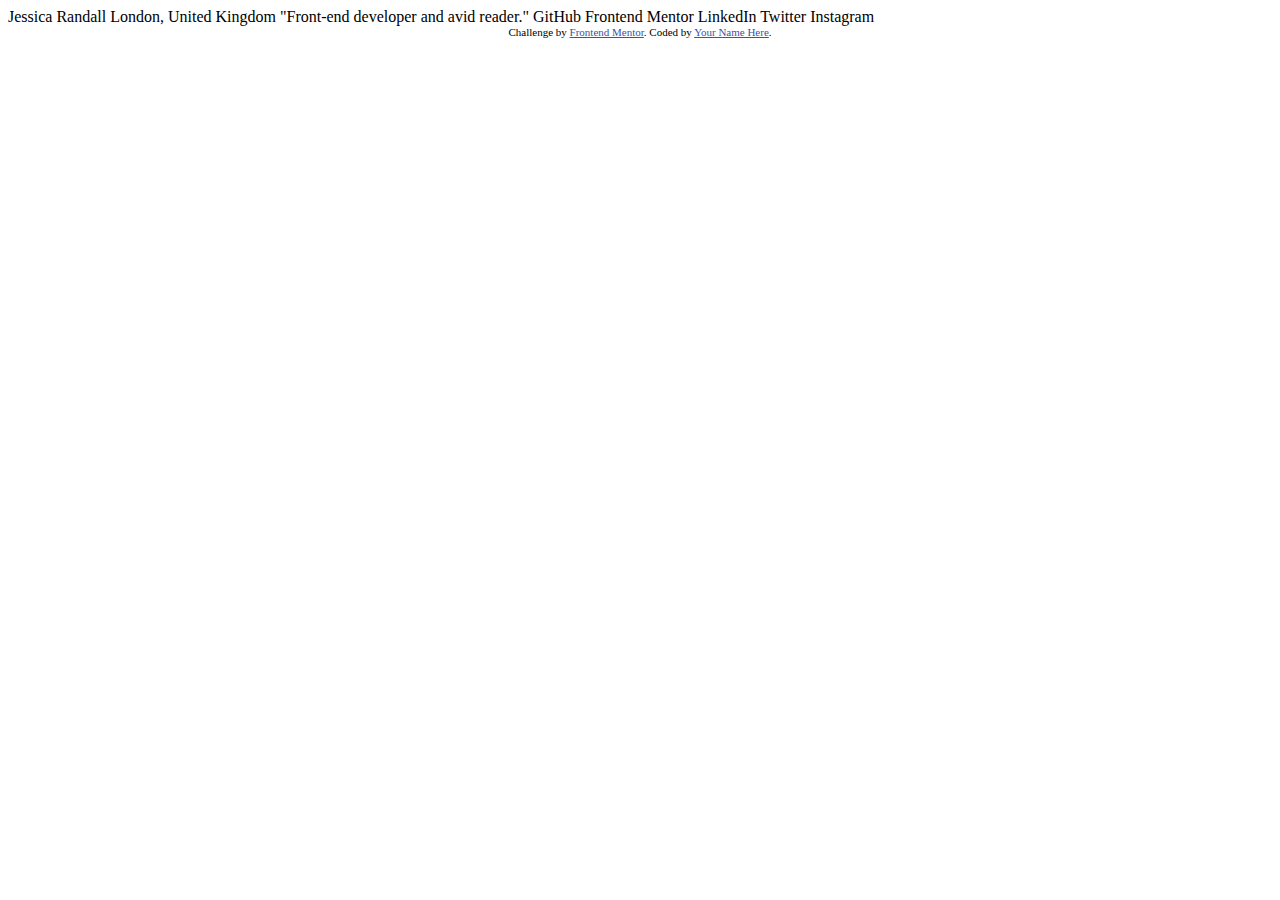
==== index.html @ 0a30d4d3 "Add files via upload" ====
<!DOCTYPE html>
<html lang="en">
<head>
  <meta charset="UTF-8">
  <meta name="viewport" content="width=device-width, initial-scale=1.0"> <!-- displays site properly based on user's device -->

  <link rel="icon" type="image/png" sizes="32x32" href="./assets/images/favicon-32x32.png">
  
  <title>Frontend Mentor | Social links profile</title>

  <!-- Feel free to remove these styles or customise in your own stylesheet 👍 -->
  <style>
    .attribution { font-size: 11px; text-align: center; }
    .attribution a { color: hsl(228, 45%, 44%); }
  </style>
</head>
<body>

  Jessica Randall
  London, United Kingdom
  "Front-end developer and avid reader."

  GitHub
  Frontend Mentor
  LinkedIn
  Twitter
  Instagram
  
  <div class="attribution">
    Challenge by <a href="https://www.frontendmentor.io?ref=challenge" target="_blank">Frontend Mentor</a>. 
    Coded by <a href="#">Your Name Here</a>.
  </div>
</body>
</html>
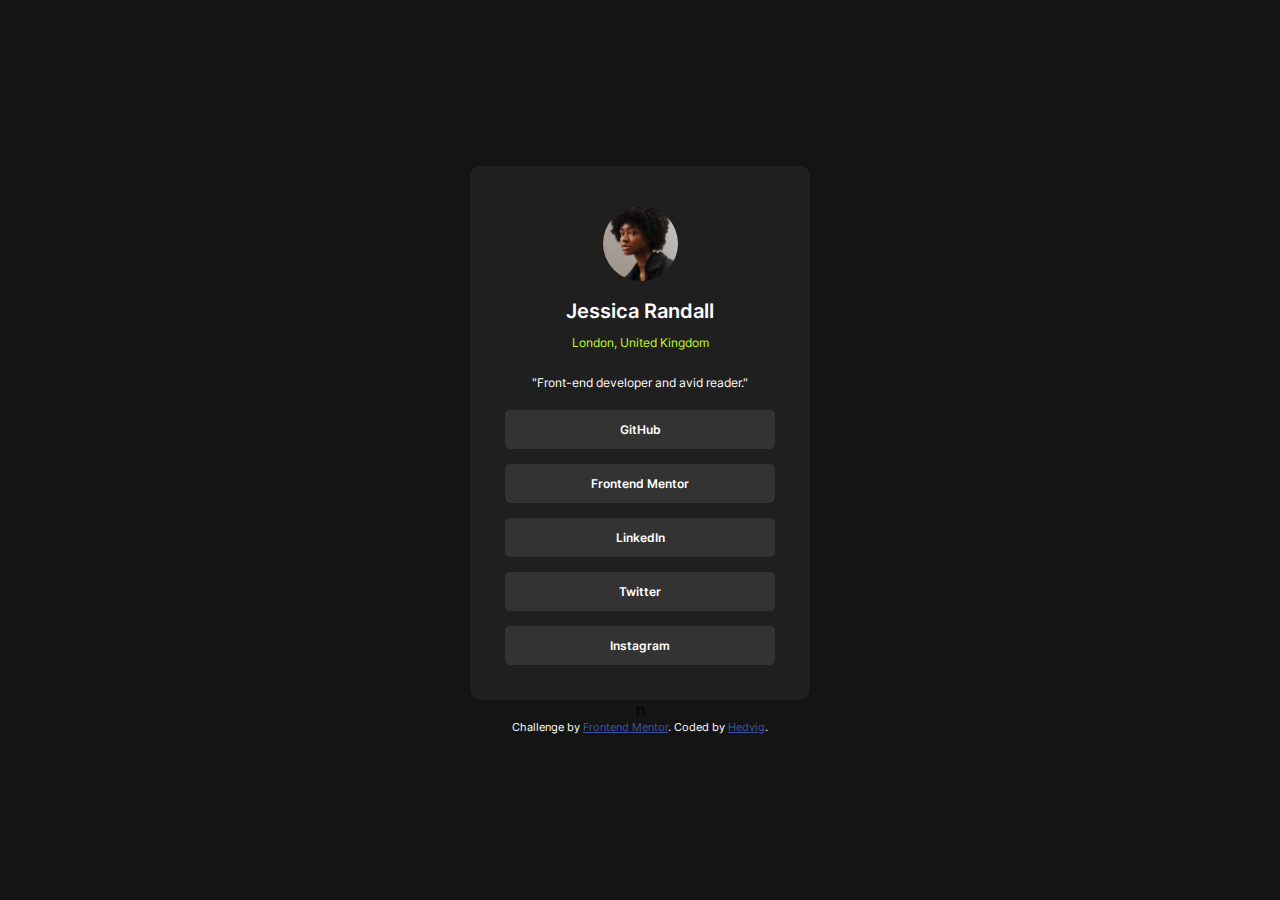
==== commit 964c929b: "Add files via upload" ====
--- a/index.html
+++ b/index.html
@@ -1,34 +1,46 @@
-<!DOCTYPE html>
-<html lang="en">
-<head>
-  <meta charset="UTF-8">
-  <meta name="viewport" content="width=device-width, initial-scale=1.0"> <!-- displays site properly based on user's device -->
-
-  <link rel="icon" type="image/png" sizes="32x32" href="./assets/images/favicon-32x32.png">
-  
-  <title>Frontend Mentor | Social links profile</title>
-
-  <!-- Feel free to remove these styles or customise in your own stylesheet 👍 -->
-  <style>
-    .attribution { font-size: 11px; text-align: center; }
-    .attribution a { color: hsl(228, 45%, 44%); }
-  </style>
-</head>
-<body>
-
-  Jessica Randall
-  London, United Kingdom
-  "Front-end developer and avid reader."
-
-  GitHub
-  Frontend Mentor
-  LinkedIn
-  Twitter
-  Instagram
-  
-  <div class="attribution">
-    Challenge by <a href="https://www.frontendmentor.io?ref=challenge" target="_blank">Frontend Mentor</a>. 
-    Coded by <a href="#">Your Name Here</a>.
-  </div>
-</body>
+<!DOCTYPE html>
+<html lang="en">
+<head>
+  <meta charset="UTF-8">
+  <meta name="viewport" content="width=device-width, initial-scale=1.0"> <!-- displays site properly based on user's device -->
+
+  <link rel="icon" type="image/png" sizes="32x32" href="./assets/images/favicon-32x32.png">
+  <link rel="stylesheet" href="index.css">
+  
+  <title>Frontend Mentor | Social links profile</title>
+
+</head>
+<body>
+
+  <div class="container">
+
+    <div class="image">
+      <img src="assets/images/avatar-jessica.jpeg" alt="">
+    </div>
+    
+    <div class="text">
+      <h1>Jessica Randall</h1>
+      <p style="color: hsl(75, 94%, 57%); margin-bottom: 25px;">London, United Kingdom</p>
+      <p style="color: white; margin-bottom: 20px;">"Front-end developer and avid reader."</p>
+    </div>
+
+    <div class="buttons">
+      <div class="buttons">
+        <a href="#">GitHub</a>
+        <a href="#">Frontend Mentor</a>
+        <a href="#">LinkedIn</a>
+        <a href="#">Twitter</a>
+        <a href="#">Instagram</a>
+    </div>
+    
+    </div>
+    <br>
+  </div>n
+
+  <br>
+  <div class="attribution">
+    Challenge by <a href="https://www.frontendmentor.io?ref=challenge" target="_blank">Frontend Mentor</a>. 
+    Coded by <a href="#">Hedvig</a>.
+  </div>
+</body>
 </html>--- a/index.css
+++ b/index.css
@@ -0,0 +1,82 @@
+@font-face {
+  font-family: 'Inter';
+  src: url(assets/fonts/Inter-VariableFont_slnt\,wght.ttf) format('truetype');
+  font-weight: 400, 600, 700; 
+  font-style: normal;
+}
+
+html, body {
+  margin: 0;
+  padding: 0;
+  height: 100%;
+}
+
+body {
+  background-color: hsl(0, 0%, 8%);
+  font-family: 'Inter';
+
+  display: flex;
+  flex-direction: column;
+  justify-content: center;
+  align-items: center;
+  height: 100vh;
+}
+
+.container {
+  width: 100%;
+  max-width: 300px;
+  text-align: center;
+  margin-left: auto;
+  margin-right: auto;
+
+  border-radius: 10px;
+  background-color: hsl(0, 0%, 12%);
+  padding: 20px;
+}
+
+
+img{
+  border-radius: 50%;
+  width: 25%;
+  margin-top: 20px;
+}
+
+h1{
+  color: white;
+  font-weight: 600;
+  margin-bottom: 10px;
+  font-size: 20px;
+}
+
+.text{
+  font-weight: 400;
+  font-size: 12px;
+}
+
+.buttons a {
+  background-color: hsl(0, 0%, 20%);
+  color: white;
+  border: none;
+  padding: 12px 30px;
+  border-radius: 5px;
+  width: 70%;          
+
+  display: block;
+  text-decoration: none;
+  margin: 20px auto;   
+
+  font-size: 12px;
+  font-weight: 600;
+  margin-bottom: -5px;
+  }
+
+.buttons a:visited { color:white; } 
+
+.buttons a:hover{
+  background-color: hsl(75, 94%, 57%);
+  color: hsl(0, 0%, 20%); 
+  font-weight: 700;
+  }
+
+.attribution { font-size: 11px; text-align: center; color: white; }
+.attribution a { color: hsl(228, 45%, 44%); }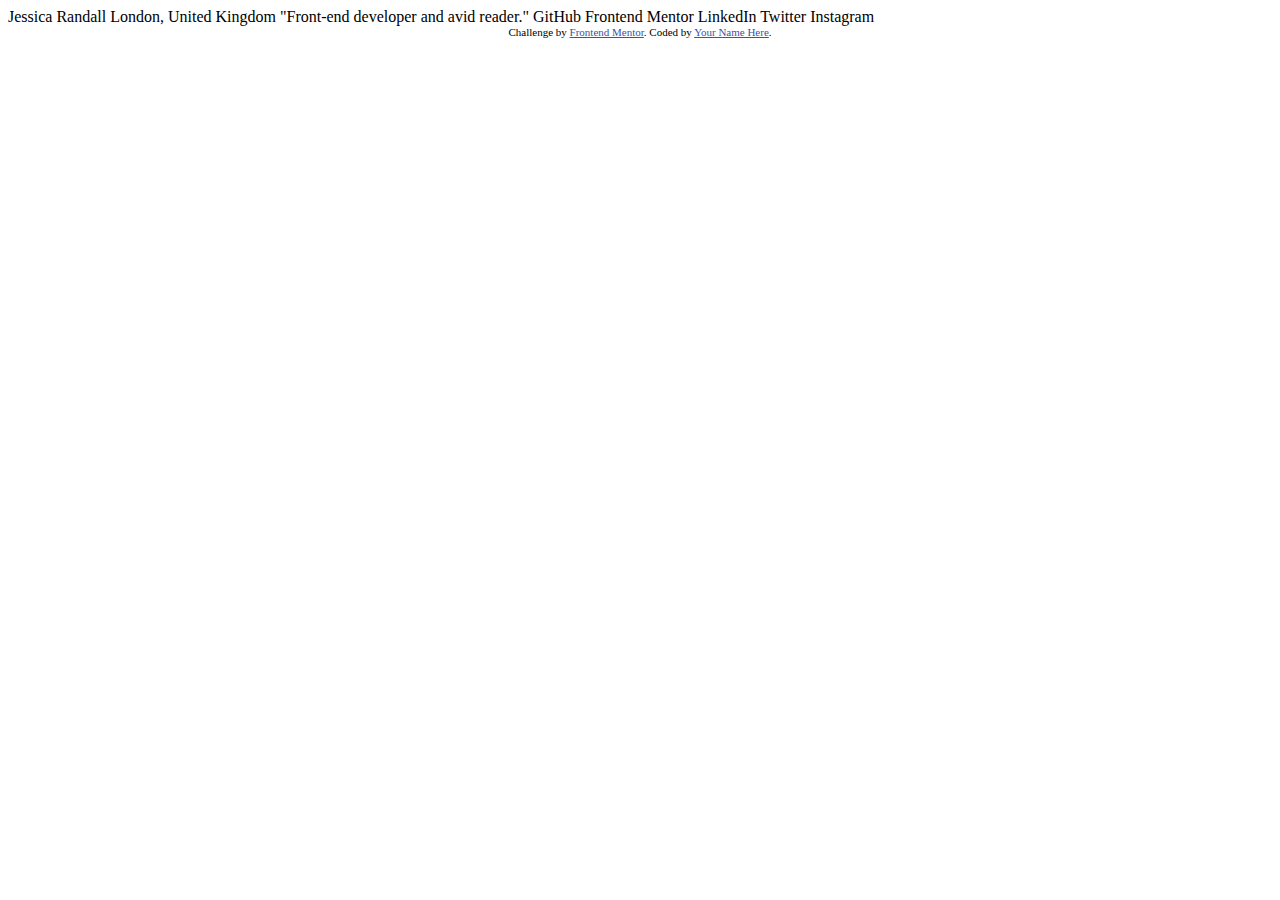
==== commit a6c0a4d6: "Add files via upload" ====
--- a/index.html
+++ b/index.html
@@ -1,46 +1,34 @@
-<!DOCTYPE html>
-<html lang="en">
-<head>
-  <meta charset="UTF-8">
-  <meta name="viewport" content="width=device-width, initial-scale=1.0"> <!-- displays site properly based on user's device -->
-
-  <link rel="icon" type="image/png" sizes="32x32" href="./assets/images/favicon-32x32.png">
-  <link rel="stylesheet" href="index.css">
-  
-  <title>Frontend Mentor | Social links profile</title>
-
-</head>
-<body>
-
-  <div class="container">
-
-    <div class="image">
-      <img src="assets/images/avatar-jessica.jpeg" alt="">
-    </div>
-    
-    <div class="text">
-      <h1>Jessica Randall</h1>
-      <p style="color: hsl(75, 94%, 57%); margin-bottom: 25px;">London, United Kingdom</p>
-      <p style="color: white; margin-bottom: 20px;">"Front-end developer and avid reader."</p>
-    </div>
-
-    <div class="buttons">
-      <div class="buttons">
-        <a href="#">GitHub</a>
-        <a href="#">Frontend Mentor</a>
-        <a href="#">LinkedIn</a>
-        <a href="#">Twitter</a>
-        <a href="#">Instagram</a>
-    </div>
-    
-    </div>
-    <br>
-  </div>n
-
-  <br>
-  <div class="attribution">
-    Challenge by <a href="https://www.frontendmentor.io?ref=challenge" target="_blank">Frontend Mentor</a>. 
-    Coded by <a href="#">Hedvig</a>.
-  </div>
-</body>
+<!DOCTYPE html>
+<html lang="en">
+<head>
+  <meta charset="UTF-8">
+  <meta name="viewport" content="width=device-width, initial-scale=1.0"> <!-- displays site properly based on user's device -->
+
+  <link rel="icon" type="image/png" sizes="32x32" href="./assets/images/favicon-32x32.png">
+  
+  <title>Frontend Mentor | Social links profile</title>
+
+  <!-- Feel free to remove these styles or customise in your own stylesheet 👍 -->
+  <style>
+    .attribution { font-size: 11px; text-align: center; }
+    .attribution a { color: hsl(228, 45%, 44%); }
+  </style>
+</head>
+<body>
+
+  Jessica Randall
+  London, United Kingdom
+  "Front-end developer and avid reader."
+
+  GitHub
+  Frontend Mentor
+  LinkedIn
+  Twitter
+  Instagram
+  
+  <div class="attribution">
+    Challenge by <a href="https://www.frontendmentor.io?ref=challenge" target="_blank">Frontend Mentor</a>. 
+    Coded by <a href="#">Your Name Here</a>.
+  </div>
+</body>
 </html>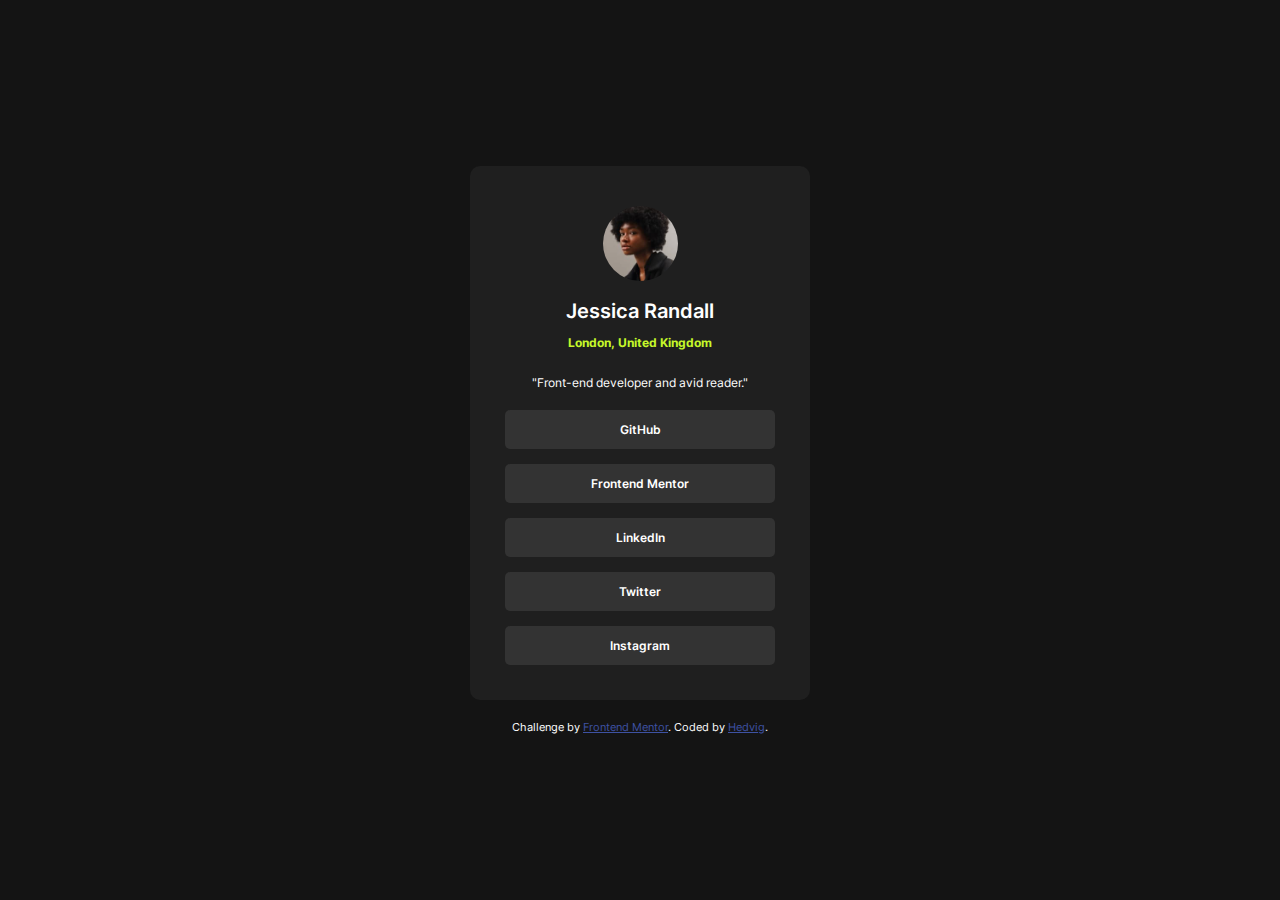
==== commit 9bc23a25: "Add files via upload" ====
--- a/index.html
+++ b/index.html
@@ -1,34 +1,46 @@
-<!DOCTYPE html>
-<html lang="en">
-<head>
-  <meta charset="UTF-8">
-  <meta name="viewport" content="width=device-width, initial-scale=1.0"> <!-- displays site properly based on user's device -->
-
-  <link rel="icon" type="image/png" sizes="32x32" href="./assets/images/favicon-32x32.png">
-  
-  <title>Frontend Mentor | Social links profile</title>
-
-  <!-- Feel free to remove these styles or customise in your own stylesheet 👍 -->
-  <style>
-    .attribution { font-size: 11px; text-align: center; }
-    .attribution a { color: hsl(228, 45%, 44%); }
-  </style>
-</head>
-<body>
-
-  Jessica Randall
-  London, United Kingdom
-  "Front-end developer and avid reader."
-
-  GitHub
-  Frontend Mentor
-  LinkedIn
-  Twitter
-  Instagram
-  
-  <div class="attribution">
-    Challenge by <a href="https://www.frontendmentor.io?ref=challenge" target="_blank">Frontend Mentor</a>. 
-    Coded by <a href="#">Your Name Here</a>.
-  </div>
-</body>
+<!DOCTYPE html>
+<html lang="en">
+<head>
+  <meta charset="UTF-8">
+  <meta name="viewport" content="width=device-width, initial-scale=1.0"> <!-- displays site properly based on user's device -->
+
+  <link rel="icon" type="image/png" sizes="32x32" href="./assets/images/favicon-32x32.png">
+  <link rel="stylesheet" href="index.css">
+  
+  <title>Frontend Mentor | Social links profile</title>
+
+</head>
+<body>
+
+  <div class="container">
+
+    <div class="image">
+      <img src="assets/images/avatar-jessica.jpeg" alt="">
+    </div>
+    
+    <div class="text">
+      <h1>Jessica Randall</h1>
+      <p style="color: hsl(75, 94%, 57%); margin-bottom: 25px;"><b>London, United Kingdom</b></p>
+      <p style="color: white; margin-bottom: 20px;">"Front-end developer and avid reader."</p>
+    </div>
+
+    <div class="buttons">
+      <div class="buttons">
+        <a href="#">GitHub</a>
+        <a href="#">Frontend Mentor</a>
+        <a href="#">LinkedIn</a>
+        <a href="#">Twitter</a>
+        <a href="#">Instagram</a>
+    </div>
+    
+    </div>
+    <br>
+  </div>
+
+  <br>
+  <div class="attribution">
+    Challenge by <a href="https://www.frontendmentor.io?ref=challenge" target="_blank">Frontend Mentor</a>. 
+    Coded by <a href="#">Hedvig</a>.
+  </div>
+</body>
 </html>--- a/index.css
+++ b/index.css
@@ -0,0 +1,82 @@
+@font-face {
+  font-family: 'Inter';
+  src: url(assets/fonts/Inter-VariableFont_slnt\,wght.ttf) format('truetype');
+  font-weight: 400, 600, 700; 
+  font-style: normal;
+}
+
+html, body {
+  margin: 0;
+  padding: 0;
+  height: 100%;
+}
+
+body {
+  background-color: hsl(0, 0%, 8%);
+  font-family: 'Inter';
+
+  display: flex;
+  flex-direction: column;
+  justify-content: center;
+  align-items: center;
+  height: 100vh;
+}
+
+.container {
+  width: 100%;
+  max-width: 300px;
+  text-align: center;
+  margin-left: auto;
+  margin-right: auto;
+
+  border-radius: 10px;
+  background-color: hsl(0, 0%, 12%);
+  padding: 20px;
+}
+
+
+img{
+  border-radius: 50%;
+  width: 25%;
+  margin-top: 20px;
+}
+
+h1{
+  color: white;
+  font-weight: 600;
+  margin-bottom: 10px;
+  font-size: 20px;
+}
+
+.text{
+  font-weight: 400;
+  font-size: 12px;
+}
+
+.buttons a {
+  background-color: hsl(0, 0%, 20%);
+  color: white;
+  border: none;
+  padding: 12px 30px;
+  border-radius: 5px;
+  width: 70%;          
+
+  display: block;
+  text-decoration: none;
+  margin: 20px auto;   
+
+  font-size: 12px;
+  font-weight: 600;
+  margin-bottom: -5px;
+  }
+
+.buttons a:visited { color:white; } 
+
+.buttons a:hover{
+  background-color: hsl(75, 94%, 57%);
+  color: hsl(0, 0%, 20%); 
+  font-weight: 700;
+  }
+
+.attribution { font-size: 11px; text-align: center; color: white; }
+.attribution a { color: hsl(228, 45%, 44%); }